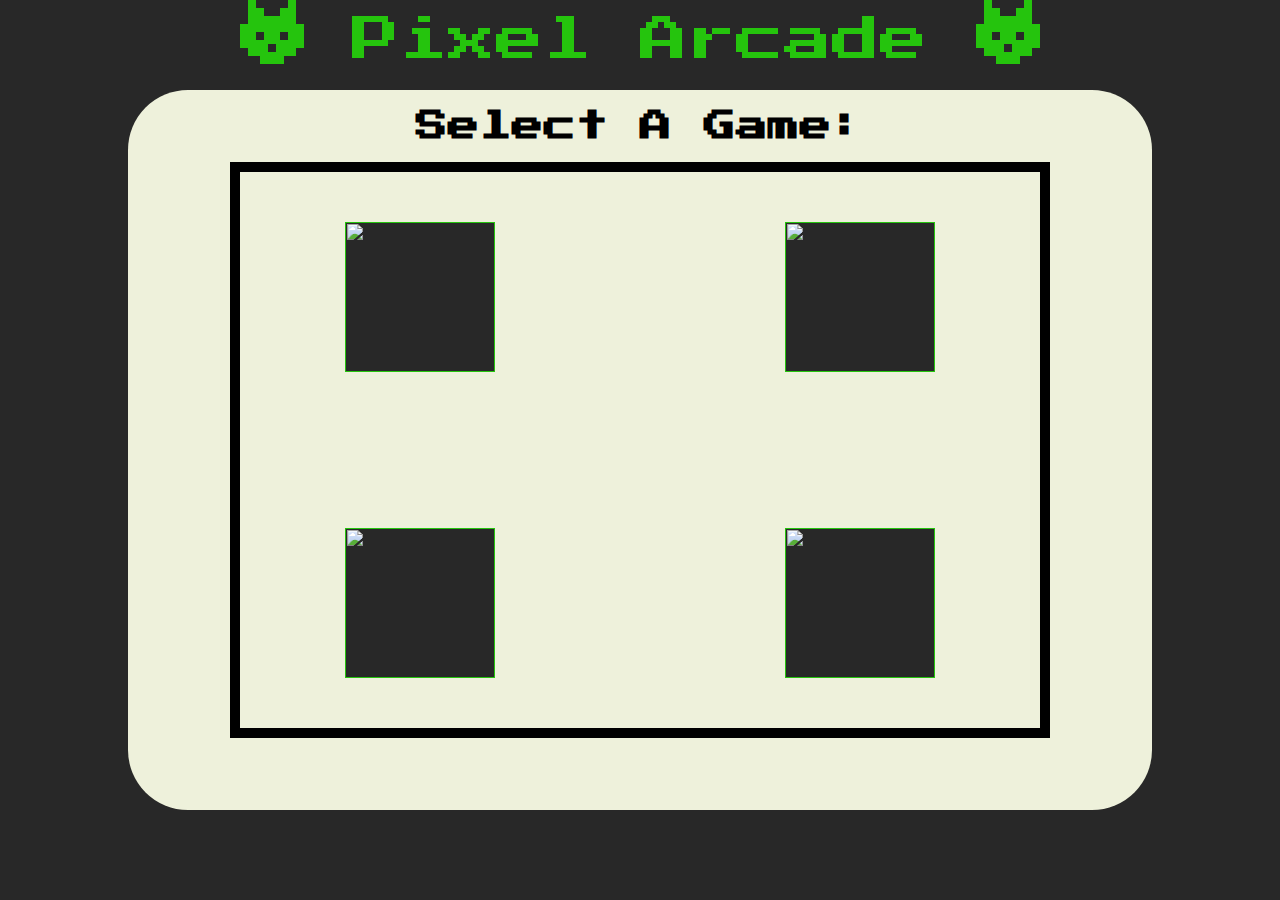
==== index.html @ 0050256a "Add menu.css to style game menu on index.html. Add temporary styling to visualise layout" ====
<!DOCTYPE html>
<html lang="en">
<head>
  <meta charset="UTF-8">
  <meta http-equiv="X-UA-Compatible" content="IE=edge">
  <meta name="viewport" content="width=device-width, initial-scale=1.0">
  <meta name="description" content="Pixel Arcade is a collection of single player games for mobile and desktop browsers.">
  <meta name="keywords" content="Pixel Arcade, games, gaming, mobile, browser, HTML, CSS, JavaScript">
  <link href="assets/css/main.css" rel="stylesheet">
  <link href="assets/css/menu.css" rel="stylesheet">
  <title>Document</title>
</head>
<body>
  <header>
    <img src="assets/images/pixel-head-green.png" alt="Green pixel head logo">
    <a href="index.html" alt="Navigates to home menu page">Pixel Arcade</a>
    <img src="assets/images/pixel-head-green.png" alt="Green pixel head logo">
  </header>
  <section id="main-screen">
    <h1>Select A Game:</h1>
    <div id="game-list">
      <div class="game-selection">
        <a href="" aria-label="">
          <img src="" alt="">
        </a>
        <span class="title"></span>
      </div>
      <div class="game-selection">
        <a href="" aria-label="">
          <img src="" alt="">
        </a>
        <span class="title"></span>
      </div>
      <div class="game-selection">
        <a href="" aria-label="">
          <img src="" alt="">
        </a>
        <span class="title"></span>
      </div>
      <div class="game-selection">
        <a href="" aria-label="">
          <img src="" alt="">
        </a>
        <span class="title"></span>
      </div>
    </div>
  </section>
</body>
</html>
---- assets/css/main.css ----
@import url("https://fonts.googleapis.com/css2?family=Press+Start+2P&display=swap");

* {
  padding: 0;
  margin: 0;
  box-sizing: border-box;
}

body {
  background-color: #282828;
  font-family: "Press Start 2P", sans-serif;
  height: 100vh;
  display: flex;
  flex-direction: column;
  justify-content: center;
  align-items: center;
}

a {
  text-decoration: none;
  color: #25c40d;
}

header {
  height: 10vh;
  width: 100%;
  font-size: 3rem;
  line-height: 75px;
  text-align: center;
  position: fixed;
  top: 0;
}

#main-screen {
  width: 80vw;
  height: 80vh;
  border-radius: 60px;
  background-color: #eef1db;
  text-align: center;
}

h1 {
  font-size: 2rem;
  margin: 20px auto;
}

@media all and (max-width: 1024px) {
  header {
    font-size: 2rem;
  }
  header > img {
    width: 2rem;
    height: 2rem;
  }
  h1 {
    font-size: 1rem;
  }
}
---- assets/css/menu.css ----
#game-list {
  height: 80%;
  width: 80%;
  border: 10px solid black;
  margin: 0 auto;
  display: grid;
  grid-template-columns: 45% 45%;
  grid-template-rows: auto;
  grid-gap: 10%
}

.game-selection {
  background-color: #282828;
  width: 150px;
  height: 150px;
  margin: auto auto;
}
.game-selection img {
  height: 100%;
  width: 100%;
  margin-bottom: 5px;
  object-fit: contain;
}

.background-card {
  background-color: #282828;
  border-radius: 20px;
}
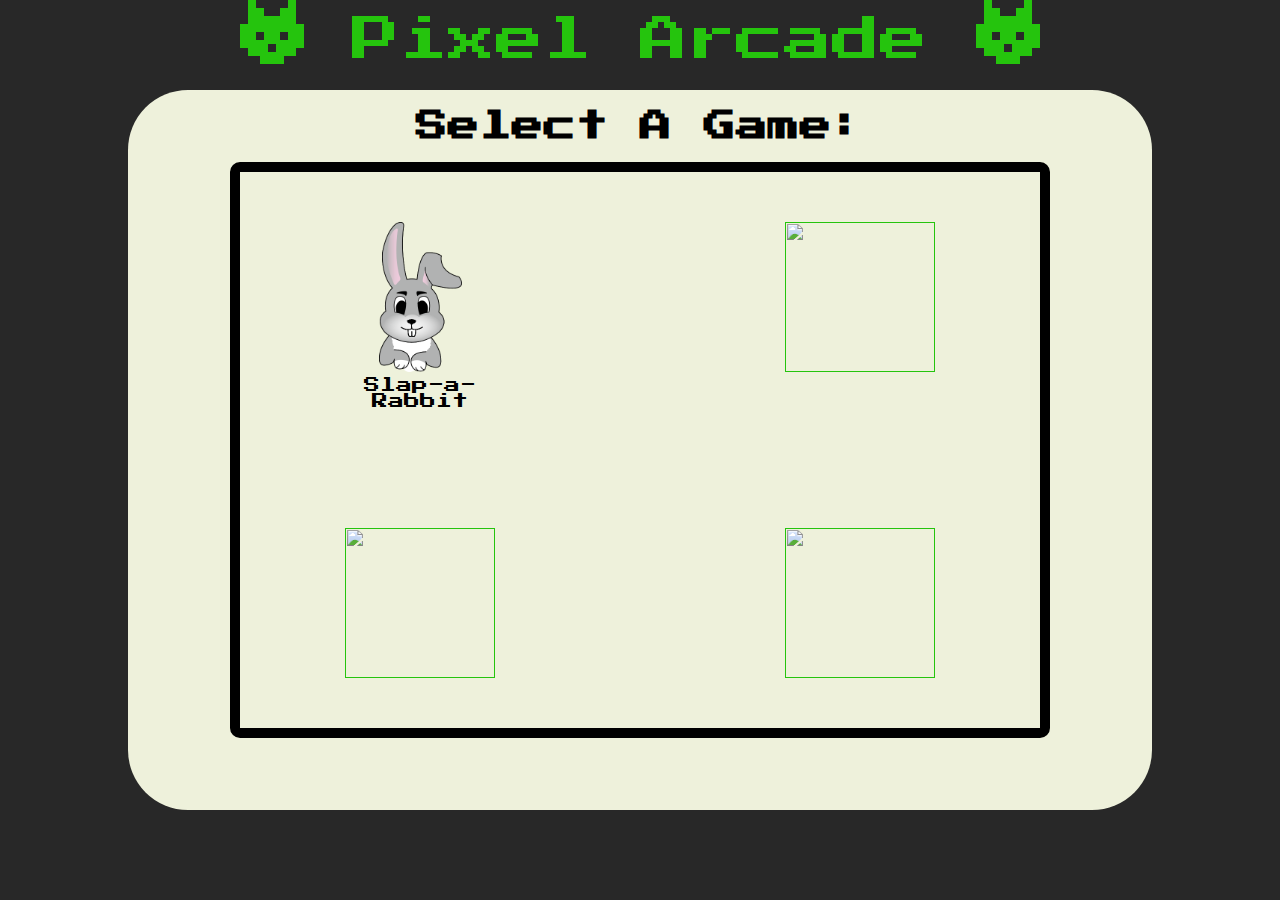
==== commit 5774ed04: "Add CSS for rabbit.html for initial styling." ====
--- a/index.html
+++ b/index.html
@@ -20,10 +20,10 @@
     <h1>Select A Game:</h1>
     <div id="game-list">
       <div class="game-selection">
-        <a href="" aria-label="">
-          <img src="" alt="">
+        <a href="rabbit.html" aria-label="Navigates to slap-a-rabbit game page">
+          <img src="assets/images/rabbit/rabbit.png" alt="Image of cartoon rabbit from slap-a-rabbit game">
         </a>
-        <span class="title"></span>
+        <span class="title">Slap-a-Rabbit</span>
       </div>
       <div class="game-selection">
         <a href="" aria-label="">
--- a/assets/css/menu.css
+++ b/assets/css/menu.css
@@ -2,6 +2,7 @@
   height: 80%;
   width: 80%;
   border: 10px solid black;
+  border-radius: 10px;
   margin: 0 auto;
   display: grid;
   grid-template-columns: 45% 45%;
@@ -10,7 +11,6 @@
 }
 
 .game-selection {
-  background-color: #282828;
   width: 150px;
   height: 150px;
   margin: auto auto;
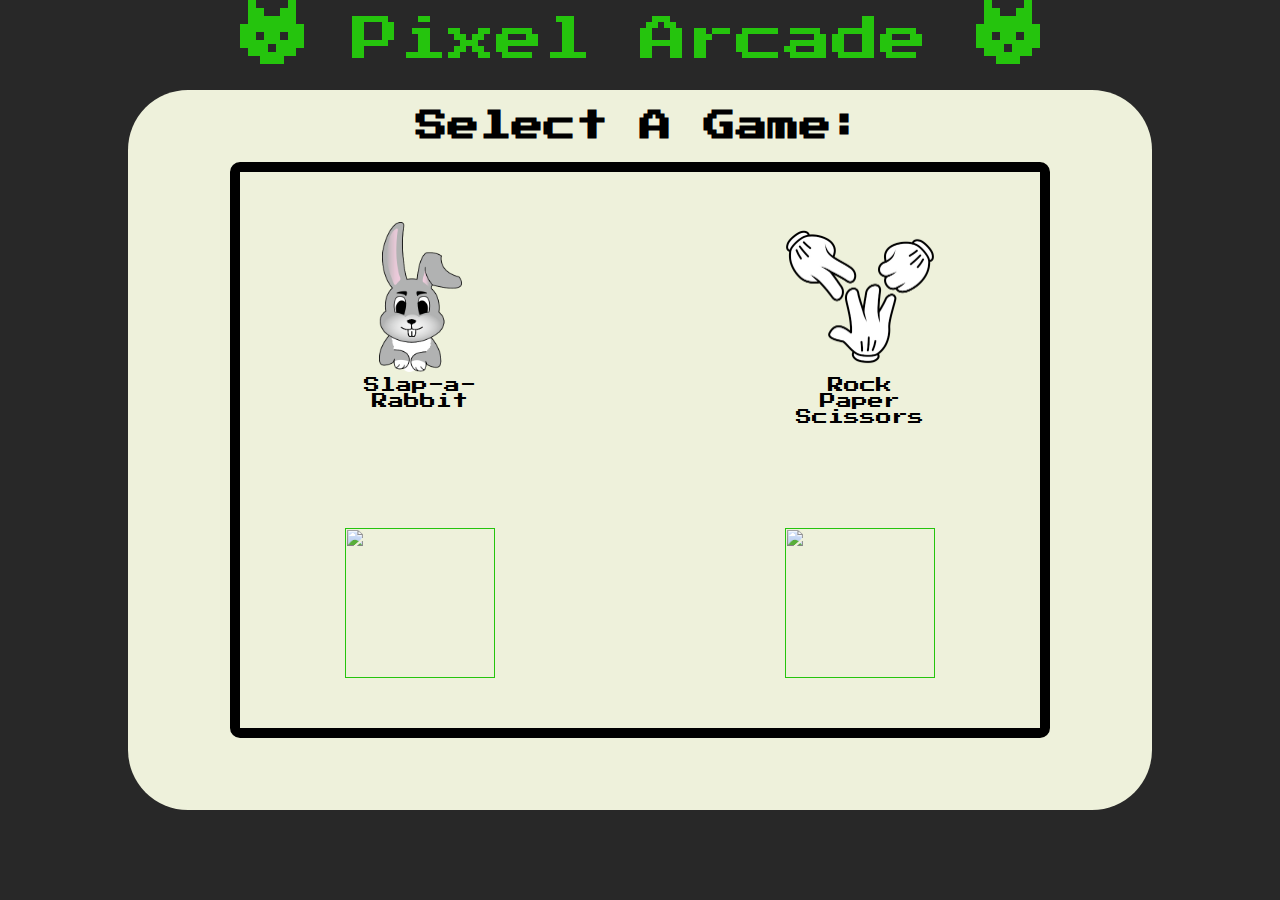
==== commit 88f87a1d: "Update index.html: add link to rps.html, image and title" ====
--- a/index.html
+++ b/index.html
@@ -8,7 +8,7 @@
   <meta name="keywords" content="Pixel Arcade, games, gaming, mobile, browser, HTML, CSS, JavaScript">
   <link href="assets/css/main.css" rel="stylesheet">
   <link href="assets/css/menu.css" rel="stylesheet">
-  <title>Document</title>
+  <title>Pixel Arcade</title>
 </head>
 <body>
   <header>
@@ -26,10 +26,10 @@
         <span class="title">Slap-a-Rabbit</span>
       </div>
       <div class="game-selection">
-        <a href="" aria-label="">
-          <img src="" alt="">
+        <a href="rps.html" aria-label="Navigates to Rock Paper Scissors game page">
+          <img src="assets/images/rps/rps.webp" alt="Image of rock paper scissors">
         </a>
-        <span class="title"></span>
+        <span class="title">Rock Paper Scissors</span>
       </div>
       <div class="game-selection">
         <a href="" aria-label="">
--- a/assets/css/main.css
+++ b/assets/css/main.css
@@ -1,11 +1,14 @@
+/* Import font */
 @import url("https://fonts.googleapis.com/css2?family=Press+Start+2P&display=swap");
 
+/* Reset default browser styling */
 * {
   padding: 0;
   margin: 0;
   box-sizing: border-box;
 }
 
+/* Main styling to be used across all pages */
 body {
   background-color: #282828;
   font-family: "Press Start 2P", sans-serif;
@@ -44,6 +47,43 @@
   margin: 20px auto;
 }
 
+/* Styling for game over screen across all pages*/
+
+#game-over {
+  background-color: #282828;
+  color: #25c40d;
+  width: 50vw;
+  height: 25vh;
+  border-radius: 20px;
+  position: absolute;
+  top: 50%;
+  left: 50%;
+  transform: translate(-50%, -50%);
+  z-index: 99;
+  display: none;
+}
+
+#end {
+  width: 100%;
+  height: 100%;
+  display: flex;
+  flex-direction: column;
+  align-items: center;
+  justify-content: center;
+}
+
+#end p {
+  margin: 10px 0;
+}
+
+#end a {
+  background-color: #EEF1DB;
+  color: #282828;
+  padding: 1em 2em;
+  border-radius: 10px;
+  margin: 10px 0;
+}
+
 @media all and (max-width: 1024px) {
   header {
     font-size: 2rem;
--- a/assets/css/menu.css
+++ b/assets/css/menu.css
@@ -11,6 +11,7 @@
 }
 
 .game-selection {
+
   width: 150px;
   height: 150px;
   margin: auto auto;
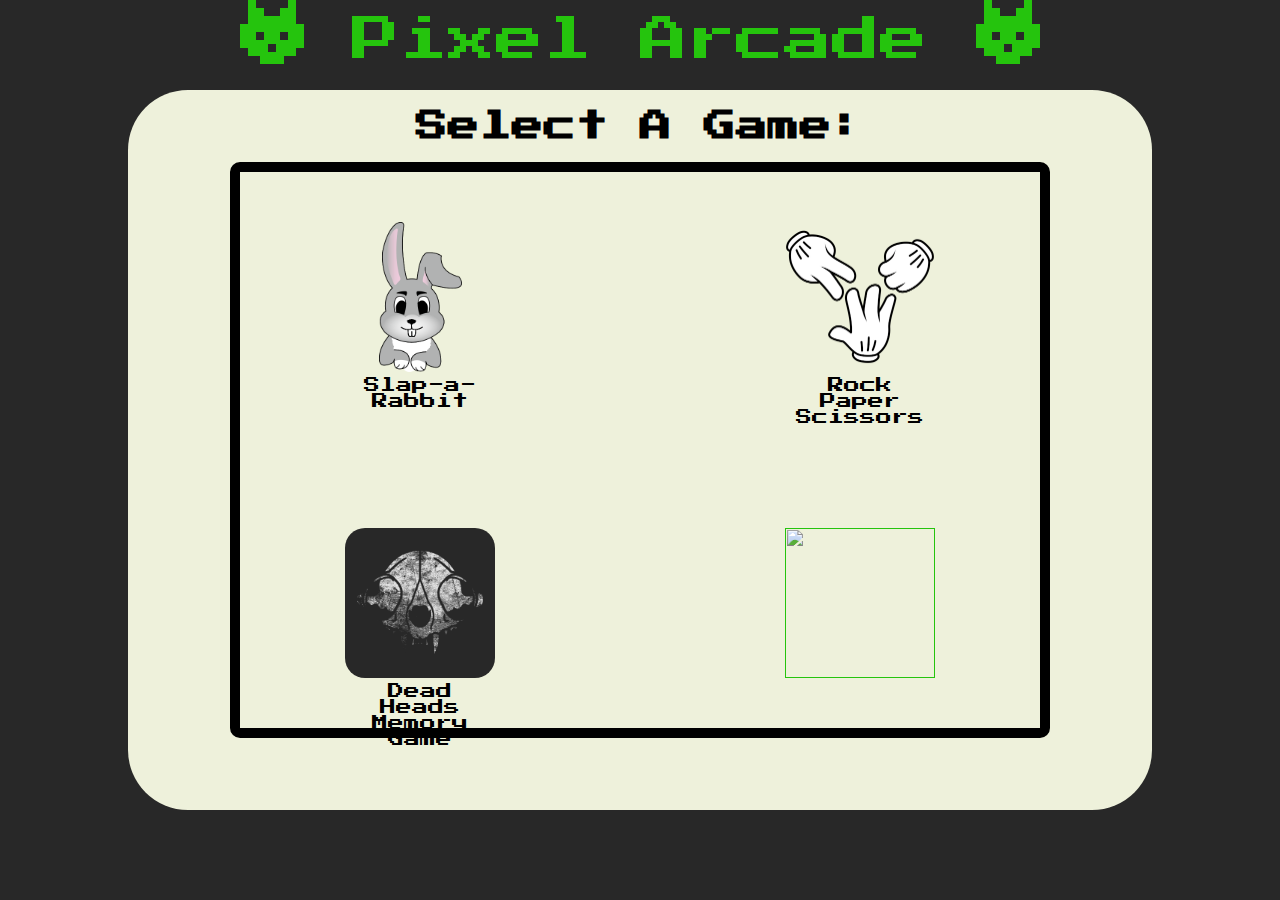
==== commit fa93c8f5: "Update index.html to link to cards.html. Add image and title." ====
--- a/index.html
+++ b/index.html
@@ -31,11 +31,11 @@
         </a>
         <span class="title">Rock Paper Scissors</span>
       </div>
-      <div class="game-selection">
-        <a href="" aria-label="">
-          <img src="" alt="">
+      <div class="game-selection background-card">
+        <a href="cards.html" aria-label="Navigate to memory card game page">
+          <img src="assets/images/cards/cat.webp" alt="Image of card from memory card game">
         </a>
-        <span class="title"></span>
+        <span class="title">Dead Heads Memory Game</span>
       </div>
       <div class="game-selection">
         <a href="" aria-label="">
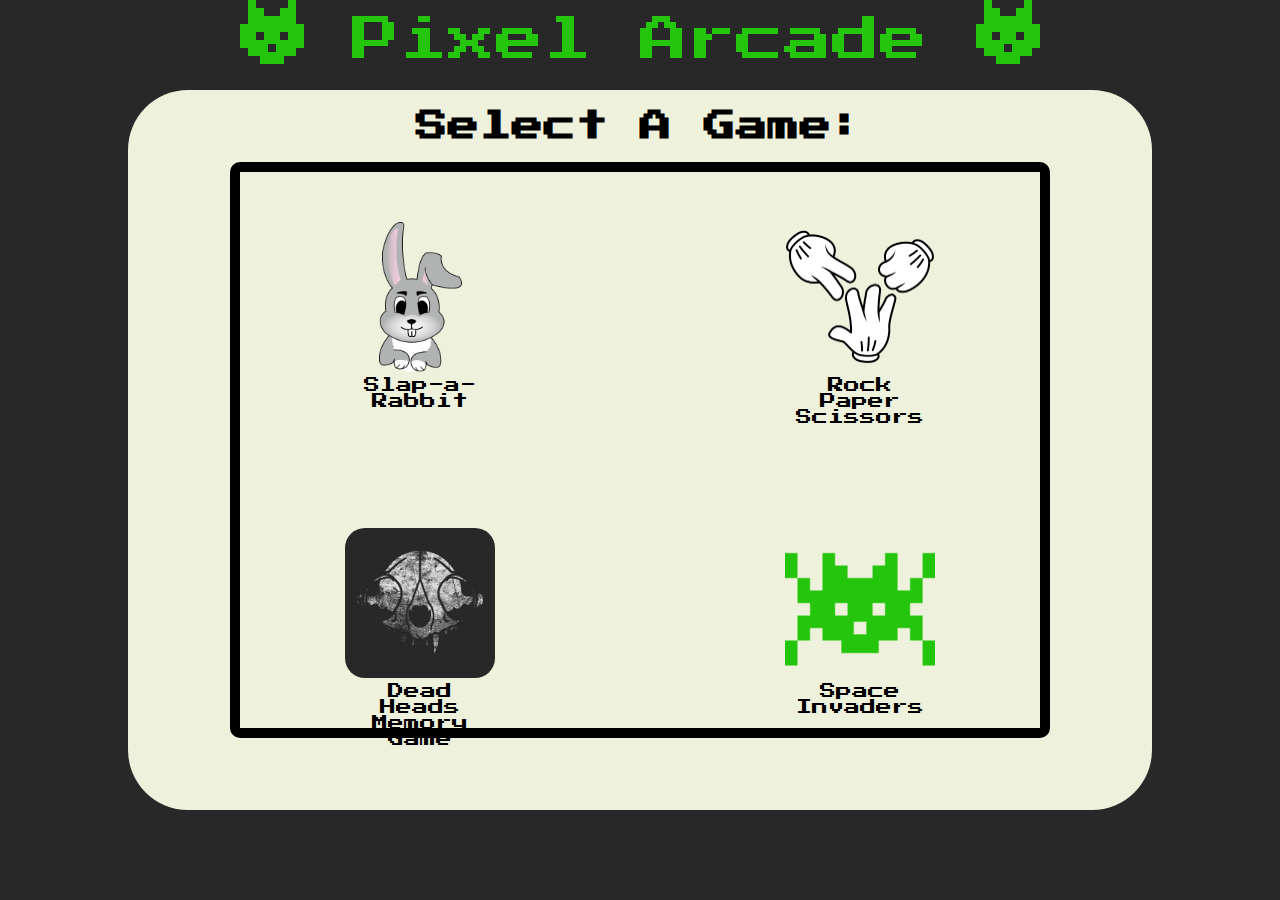
==== commit 061c9788: "Link invaders.html in index. Style invaders.css" ====
--- a/index.html
+++ b/index.html
@@ -38,10 +38,10 @@
         <span class="title">Dead Heads Memory Game</span>
       </div>
       <div class="game-selection">
-        <a href="" aria-label="">
-          <img src="" alt="">
+        <a href="invaders.html" aria-label="Navigates to Space Invaders game page">
+          <img src="assets/images/invaders/alien.png" alt="Image of alien from Space Invaders game">
         </a>
-        <span class="title"></span>
+        <span class="title">Space Invaders</span>
       </div>
     </div>
   </section>
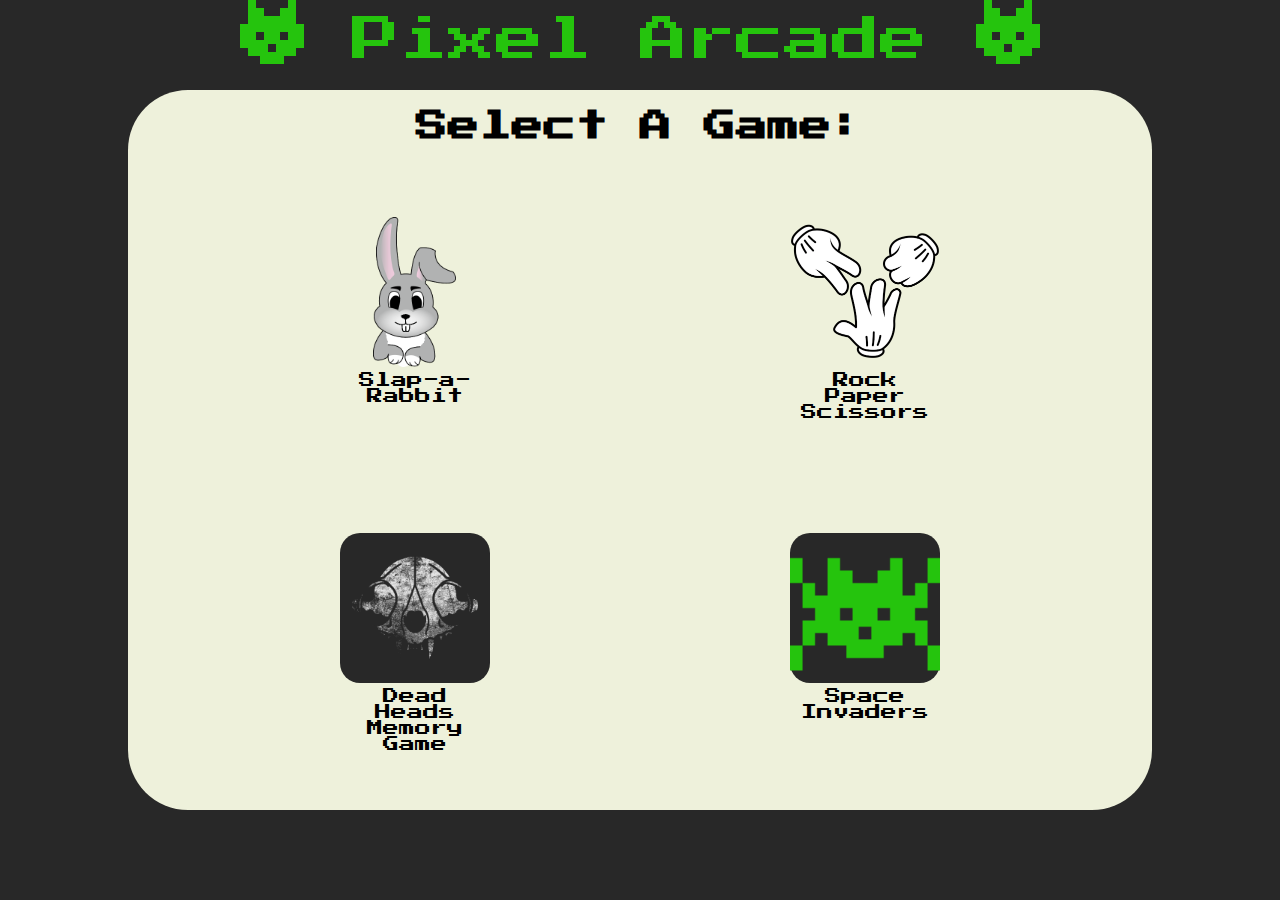
==== commit 594fec04: "Add background-card class to invaders in menu.css. Remove border from menu.css" ====
--- a/index.html
+++ b/index.html
@@ -37,7 +37,7 @@
         </a>
         <span class="title">Dead Heads Memory Game</span>
       </div>
-      <div class="game-selection">
+      <div class="game-selection background-card">
         <a href="invaders.html" aria-label="Navigates to Space Invaders game page">
           <img src="assets/images/invaders/alien.png" alt="Image of alien from Space Invaders game">
         </a>
--- a/assets/css/menu.css
+++ b/assets/css/menu.css
@@ -1,8 +1,6 @@
 #game-list {
   height: 80%;
   width: 80%;
-  border: 10px solid black;
-  border-radius: 10px;
   margin: 0 auto;
   display: grid;
   grid-template-columns: 45% 45%;
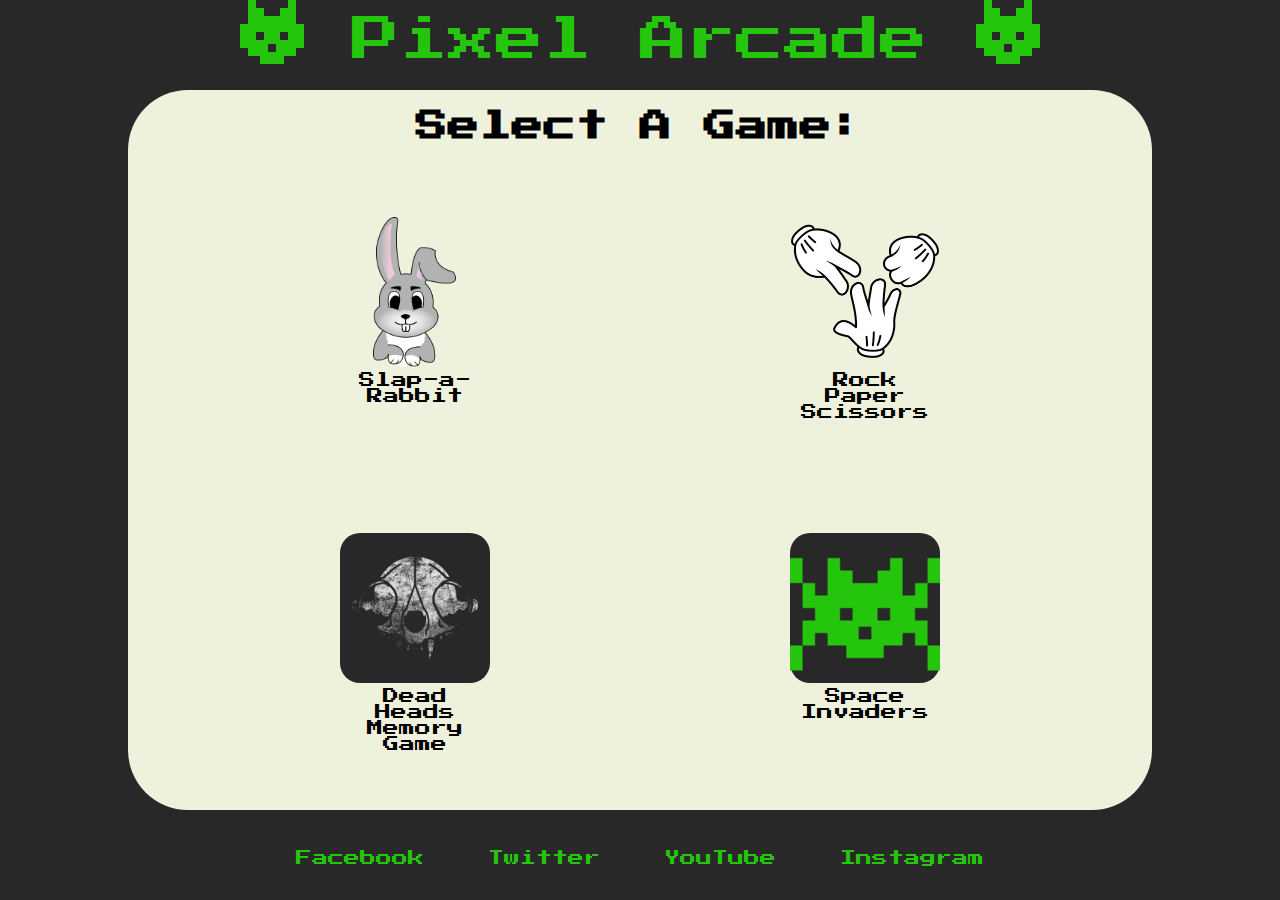
==== commit 0b4ba6bb: "Add footer and styling for footer to index.html" ====
--- a/index.html
+++ b/index.html
@@ -45,5 +45,21 @@
       </div>
     </div>
   </section>
+  <footer>
+    <ul class="footer-socials">
+      <li>
+          <a href="https://facebook.com" target="_blank" rel="noopener" aria-label="Find us on Facebook (opens in new tab)">Facebook</a>
+      </li>
+      <li>
+          <a href="https://twitter.com" target="_blank" rel="noopener" aria-label="Find us on Twitter (opens in new tab)">Twitter</a>
+      </li>
+      <li>
+          <a href="https://youtube.com" target="_blank" rel="noopener" aria-label="Find us on YouTube (opens in new tab)">YouTube</a>
+      </li>
+      <li>
+          <a href="https://instagram.com" target="_blank" rel="noopener" aria-label="Find us on Instagram (opens in new tab)">Instagram</a>
+      </li>
+  </ul>
+  </footer>
 </body>
 </html>--- a/assets/css/main.css
+++ b/assets/css/main.css
@@ -28,10 +28,8 @@
   height: 10vh;
   width: 100%;
   font-size: 3rem;
-  line-height: 75px;
+  line-height: 60px;
   text-align: center;
-  position: fixed;
-  top: 0;
 }
 
 #main-screen {
@@ -61,6 +59,7 @@
   transform: translate(-50%, -50%);
   z-index: 99;
   display: none;
+  box-shadow: 15px 15px 30px #282828;
 }
 
 #end {
@@ -84,7 +83,31 @@
   margin: 10px 0;
 }
 
-@media all and (max-width: 1024px) {
+/* Footer styling */
+footer {
+    height: 5rem;
+    background-color: var(--hog-brown);
+    text-align: center;
+    margin-top: auto;
+}
+
+.footer-socials > li {
+    display: inline;
+}
+
+footer a {
+    color: #25c40d;
+    padding: 0 1.5rem;
+    line-height: 4.75rem;
+    transition: color 0.7s linear 0s;
+}
+
+footer a:hover {
+    color: #04650d;
+}
+
+/* Media queries */
+@media (max-width: 1024px) {
   header {
     font-size: 2rem;
   }
@@ -94,5 +117,34 @@
   }
   h1 {
     font-size: 1rem;
+    padding-left: 20px;
+    padding-right: 20px;
+    margin: 8px auto;
+  }
+}
+
+@media (max-height: 860px) {
+  #end {
+    font-size: 0.75em;
+  }
+  #end p {
+    margin: 5px;
+  }
+  #end a {
+    padding: 0.5em;
+    margin: 5px;
+  }
+}
+
+@media (max-width: 520px) {
+  #game-over {
+    width: 80vw;
+  }
+  header {
+    font-size: 1rem;
+  }
+  #main-screen {
+    width: 90vw;
+    height: 90vh;
   }
 }--- a/assets/css/menu.css
+++ b/assets/css/menu.css
@@ -9,11 +9,11 @@
 }
 
 .game-selection {
-
   width: 150px;
   height: 150px;
   margin: auto auto;
 }
+
 .game-selection img {
   height: 100%;
   width: 100%;
@@ -24,4 +24,11 @@
 .background-card {
   background-color: #282828;
   border-radius: 20px;
+}
+
+@media (max-width: 520px) {
+  .game-selection {
+    width: 100px;
+    height: 100px;
+  }
 }